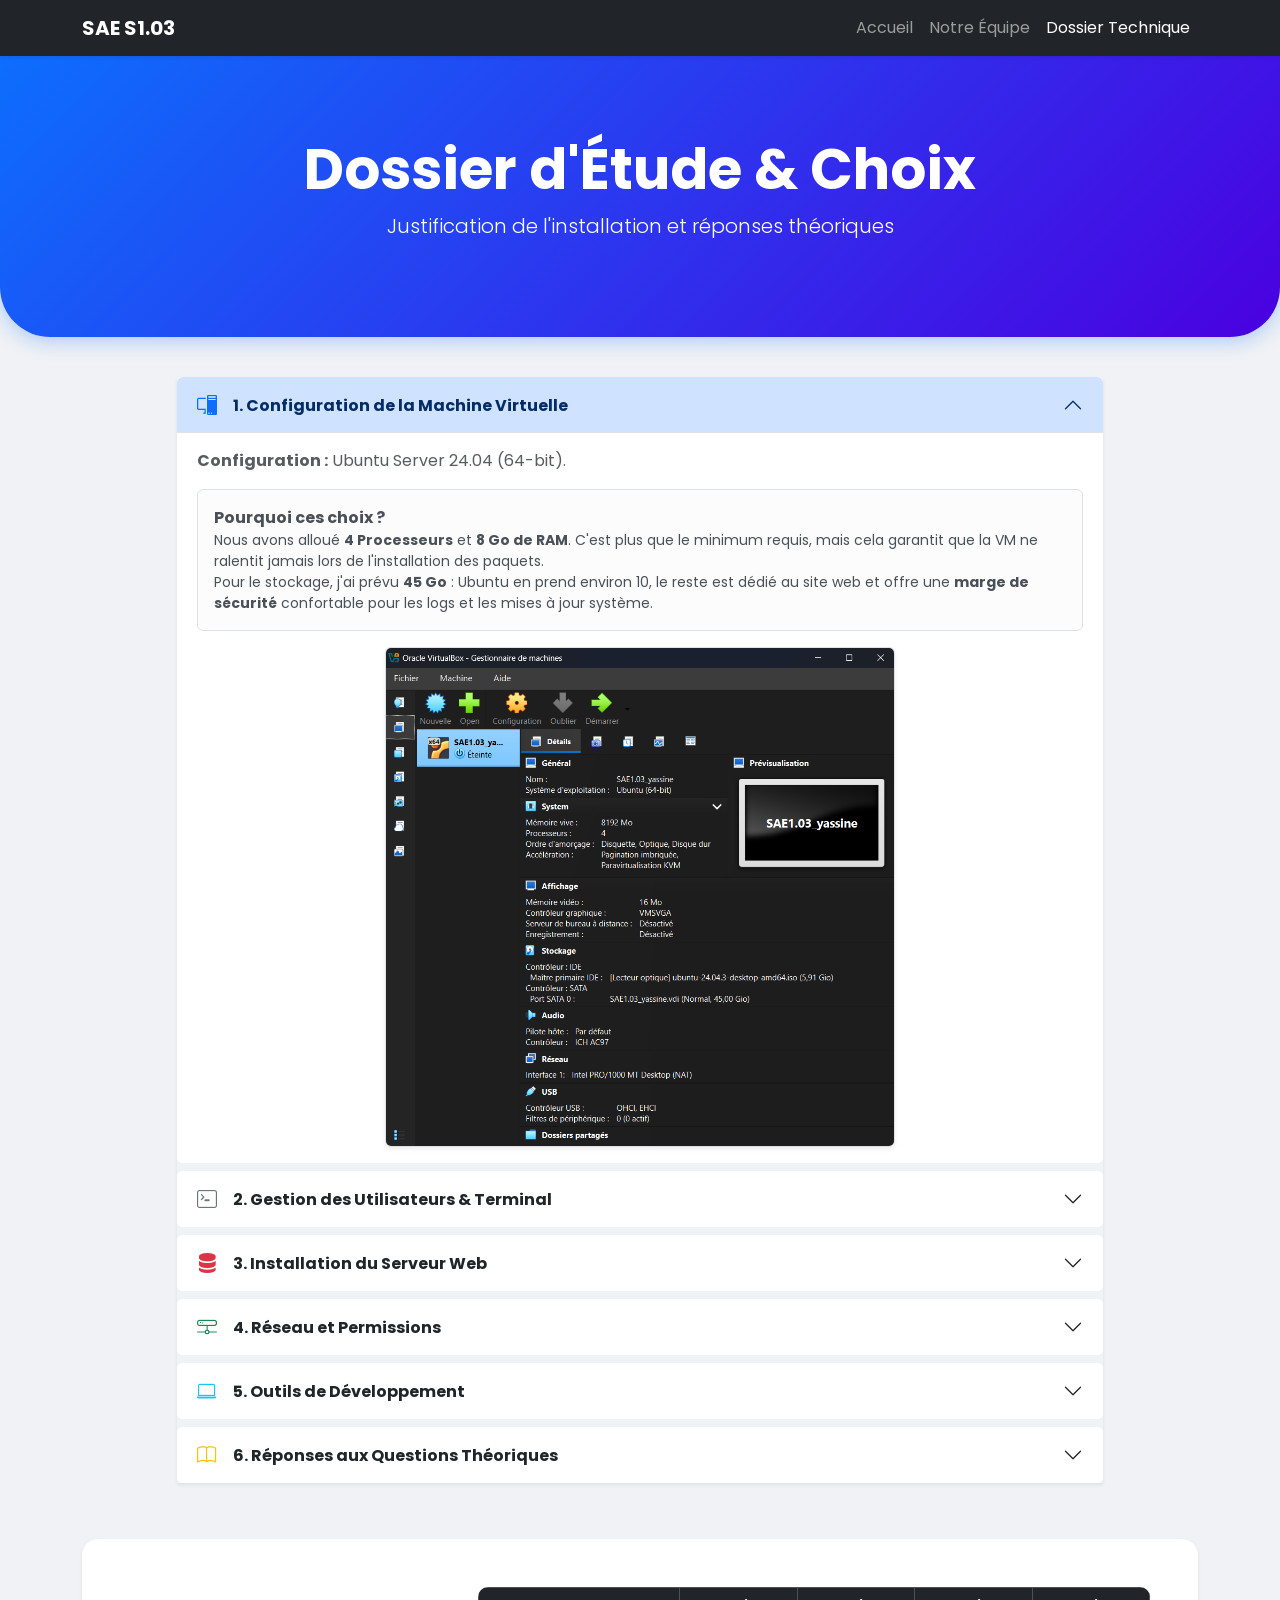
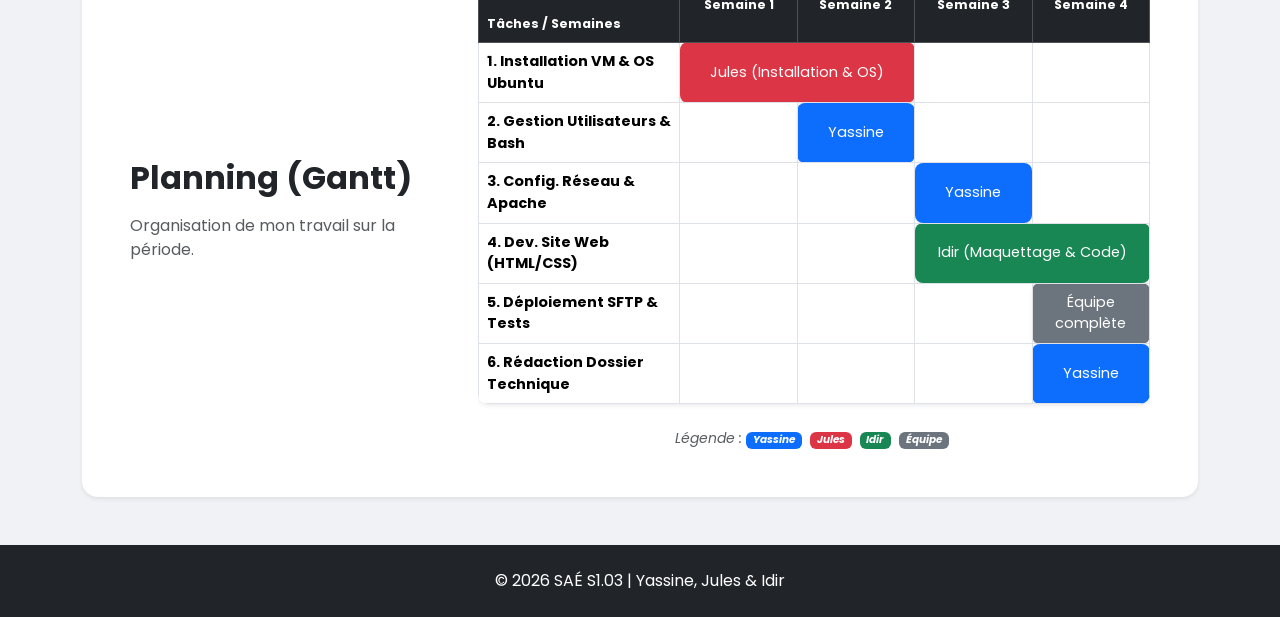
==== technique.html @ 4c3079d6 "Add files via upload" ====
<!DOCTYPE html>
<html lang="fr">
<head>
    <meta charset="UTF-8">
    <title>Dossier Technique - SAE S1.03</title>
    <link href="https://cdn.jsdelivr.net/npm/bootstrap@5.3.0/dist/css/bootstrap.min.css" rel="stylesheet">
    <link rel="stylesheet" href="https://cdn.jsdelivr.net/npm/bootstrap-icons@1.11.0/font/bootstrap-icons.css">
    <link rel="stylesheet" href="style.css">
</head>
<body>

<nav class="navbar navbar-expand-lg navbar-dark bg-dark sticky-top shadow-sm">
    <div class="container">
        <a class="navbar-brand fw-bold" href="index.html">SAE S1.03</a>
        <div class="collapse navbar-collapse">
            <ul class="navbar-nav ms-auto">
                <li class="nav-item"><a class="nav-link" href="index.html">Accueil</a></li>
                <li class="nav-item"><a class="nav-link" href="equipe.html">Notre Équipe</a></li>
                <li class="nav-item"><a class="nav-link active" href="technique.html">Dossier Technique</a></li>
            </ul>
        </div>
    </div>
</nav>

<header class="hero-header text-center">
    <div class="container">
        <h1 class="display-4 fw-bold">Dossier d'Étude & Choix</h1>
        <p class="lead">Justification de l'installation et réponses théoriques</p>
    </div>
</header>

<div class="container">

    <div class="row justify-content-center mb-5">
        <div class="col-lg-10">

            <div class="accordion shadow-sm" id="accordionRapport">

                <div class="accordion-item border-0 mb-2 rounded overflow-hidden">
                    <h2 class="accordion-header" id="headingVM">
                        <button class="accordion-button fw-bold" type="button" data-bs-toggle="collapse" data-bs-target="#collapseVM">
                            <i class="bi bi-pc-display text-primary me-3 fs-5"></i>
                            1. Configuration de la Machine Virtuelle
                        </button>
                    </h2>
                    <div id="collapseVM" class="accordion-collapse collapse show" data-bs-parent="#accordionRapport">
                        <div class="accordion-body bg-white text-muted">
                            <p><strong>Configuration :</strong> Ubuntu Server 24.04 (64-bit).</p>
                            <div class="alert alert-light border">
                                <strong>Pourquoi ces choix ?</strong>
                                <p class="small mb-0">
                                    Nous avons alloué <strong>4 Processeurs</strong> et <strong>8 Go de RAM</strong>. C'est plus que le minimum requis, mais cela garantit que la VM ne ralentit jamais lors de l'installation des paquets. <br>
                                    Pour le stockage, j'ai prévu <strong>45 Go</strong> : Ubuntu en prend environ 10, le reste est dédié au site web et offre une <strong>marge de sécurité</strong> confortable pour les logs et les mises à jour système.
                                </p>
                            </div>
                            <img src="preuve_vm.png" class="img-fluid rounded border shadow-sm img-preuve-fit" alt="Preuve Configuration VM">
                        </div>
                    </div>
                </div>

                <div class="accordion-item border-0 mb-2 rounded overflow-hidden">
                    <h2 class="accordion-header" id="headingSysteme">
                        <button class="accordion-button fw-bold collapsed" type="button" data-bs-toggle="collapse" data-bs-target="#collapseSysteme">
                            <i class="bi bi-terminal text-secondary me-3 fs-5"></i>
                            2. Gestion des Utilisateurs & Terminal
                        </button>
                    </h2>
                    <div id="collapseSysteme" class="accordion-collapse collapse" data-bs-parent="#accordionRapport">
                        <div class="accordion-body bg-white text-muted">
                            <div class="row">
                                <div class="col-md-6">
                                    <h6>Création de l'utilisateur</h6>
                                    <p class="small"><strong>Explication :</strong> C'est dangereux pour la sécurité de rester connecté en "root" tout le temps. Nous avons donc créé un utilisateur standard avec le nom imposé (`trinomeXX`) pour travailler proprement.</p>
                                    <img src="preuve_user.png" class="img-fluid rounded border shadow-sm mb-3" alt="Preuve User">
                                </div>
                                <div class="col-md-6">
                                    <h6>Couleurs du Terminal</h6>
                                    <p class="small"><strong>Explication :</strong> Nous avons modifié le fichier <code>.bashrc</code> pour mettre de la couleur. C'est plus pratique pour voir tout de suite si on est en utilisateur simple ou en admin, et ça évite les erreurs.</p>
                                    <img src="preuve_bash.png" class="img-fluid rounded border shadow-sm" alt="Preuve Bash">
                                </div>
                            </div>
                        </div>
                    </div>
                </div>

                <div class="accordion-item border-0 mb-2 rounded overflow-hidden">
                    <h2 class="accordion-header" id="headingWeb">
                        <button class="accordion-button fw-bold collapsed" type="button" data-bs-toggle="collapse" data-bs-target="#collapseWeb">
                            <i class="bi bi-server text-danger me-3 fs-5"></i>
                            3. Installation du Serveur Web
                        </button>
                    </h2>
                    <div id="collapseWeb" class="accordion-collapse collapse" data-bs-parent="#accordionRapport">
                        <div class="accordion-body bg-white text-muted">
                            <p><strong>Logiciel installé :</strong> Apache2.</p>
                            <div class="alert alert-light border">
                                <strong>A quoi ça sert ?</strong>
                                <p class="small mb-0">C'est le logiciel principal du projet. Il transforme ma machine virtuelle en un vrai serveur web capable d'afficher nos pages HTML. Il a été installé simplement avec la commande <code>apt install</code>.</p>
                            </div>
                            <img src="preuve_install.png" class="img-fluid rounded border shadow-sm img-preuve-fit" alt="Preuve installation Apache">
                        </div>
                    </div>
                </div>

                <div class="accordion-item border-0 mb-2 rounded overflow-hidden">
                    <h2 class="accordion-header" id="headingNetwork">
                        <button class="accordion-button fw-bold collapsed" type="button" data-bs-toggle="collapse" data-bs-target="#collapseNetwork">
                            <i class="bi bi-hdd-network text-success me-3 fs-5"></i>
                            4. Réseau et Permissions
                        </button>
                    </h2>
                    <div id="collapseNetwork" class="accordion-collapse collapse" data-bs-parent="#accordionRapport">
                        <div class="accordion-body bg-white text-muted">
                            <div class="alert alert-light border">
                                <strong>Nos actions :</strong>
                                <ul class="small mb-0">
                                    <li><strong>Mode Pont (Bridge) :</strong> Activé pour que la VM ait une vraie adresse IP sur le réseau local. C'est ce qui permet à Windows de communiquer avec elle.</li>
                                    <li><strong>Commande Chown :</strong> De base, le dossier du site appartient à root. Nous avons dû changer le propriétaire (avec <code>chown</code>) pour avoir le droit de modifier les fichiers HTML.</li>
                                </ul>
                            </div>
                            <img src="preuve_ip.png" class="img-fluid rounded border shadow-sm img-preuve-fit" alt="Preuve IP et Chown">
                        </div>
                    </div>
                </div>

                <div class="accordion-item border-0 mb-2 rounded overflow-hidden">
                    <h2 class="accordion-header" id="headingDev">
                        <button class="accordion-button fw-bold collapsed" type="button" data-bs-toggle="collapse" data-bs-target="#collapseDev">
                            <i class="bi bi-laptop text-info me-3 fs-5"></i>
                            5. Outils de Développement
                        </button>
                    </h2>
                    <div id="collapseDev" class="accordion-collapse collapse" data-bs-parent="#accordionRapport">
                        <div class="accordion-body bg-white text-muted">
                            <p><strong>Outil utilisé :</strong> WebStorm (Windows).</p>
                            <div class="alert alert-light border">
                                <strong>Pourquoi ?</strong>
                                <p class="small mb-0">Coder directement dans le terminal noir de Linux, c'est compliqué. Nous avons configuré une connexion <strong>SFTP</strong> pour pouvoir coder confortablement sur Windows et envoyer les fichiers automatiquement sur le serveur.</p>
                            </div>
                            <img src="preuve_ssh.png" class="img-fluid rounded border shadow-sm img-preuve-fit" alt="Preuve configuration SSH">
                        </div>
                    </div>
                </div>

                <div class="accordion-item border-0 mb-2 rounded overflow-hidden">
                    <h2 class="accordion-header" id="headingTheory">
                        <button class="accordion-button fw-bold collapsed" type="button" data-bs-toggle="collapse" data-bs-target="#collapseTheory">
                            <i class="bi bi-book text-warning me-3 fs-5"></i>
                            6. Réponses aux Questions Théoriques
                        </button>
                    </h2>
                    <div id="collapseTheory" class="accordion-collapse collapse" data-bs-parent="#accordionRapport">
                        <div class="accordion-body bg-white text-muted">
                            <ul class="list-group list-group-flush">
                                <li class="list-group-item">
                                    <strong>1. Définition de la virtualisation :</strong><br>
                                    La virtualisation est une technologie qui permet de créer des versions virtuelles d'une ressource informatique (ordinateur, stockage) à partir d'une seule machine physique. Cela nous a permis d'installer Ubuntu sans toucher à notre Windows principal.
                                </li>
                                <li class="list-group-item">
                                    <strong>2. Différence Émulateur vs Virtualisation :</strong><br>
                                    Un <em>émulateur</em> imite tout le matériel de façon logicielle (c'est lent). La <em>virtualisation</em> utilise directement la puissance réelle du processeur (c'est rapide et performant).
                                </li>
                                <li class="list-group-item">
                                    <strong>3. Type de virtualisation (VirtualBox) :</strong><br>
                                    VirtualBox est un hyperviseur de <strong>Type 2</strong> (Hosted). Il s'installe comme une application classique sur notre système d'exploitation hôte (Windows), contrairement aux hyperviseurs de Type 1 (Bare-metal) qui s'installent directement sur le matériel.
                                </li>
                                <li class="list-group-item">
                                    <strong>4. Sauvegarde de la VM :</strong><br>
                                    La machine virtuelle est stockée sous forme de fichiers (principalement un disque virtuel <code>.vdi</code>). Ces fichiers sont sauvegardés localement sur le disque dur de l'ordinateur hôte (dans le dossier Utilisateur de Windows).
                                </li>
                            </ul>
                        </div>
                    </div>
                </div>
            </div>
        </div>
    </div>

    <div class="card border-0 shadow-sm p-5 mb-5 rounded-4">
        <div class="row align-items-center">
            <div class="col-lg-4">
                <h2 class="fw-bold mb-3">Planning (Gantt)</h2>
                <p class="text-muted">Organisation de mon travail sur la période.</p>
            </div>
            <div class="col-lg-8">
                <div class="table-responsive">
                    <table class="table table-bordered text-center align-middle shadow-sm" style="font-size: 0.9rem;">
                        <thead class="table-dark small">
                        <tr>
                            <th style="width: 30%; text-align: left;">Tâches / Semaines</th>
                            <th style="width: 17.5%;">Semaine 1<br><small class="text-muted">Découverte</small></th>
                            <th style="width: 17.5%;">Semaine 2<br><small class="text-muted">Install.</small></th>
                            <th style="width: 17.5%;">Semaine 3<br><small class="text-muted">Config.</small></th>
                            <th style="width: 17.5%;">Semaine 4<br><small class="text-muted">Rendu</small></th>
                        </tr>
                        </thead>
                        <tbody>
                        <tr>
                            <td class="fw-bold text-start">1. Installation VM & OS Ubuntu</td>
                            <td class="bg-danger text-white rounded-3 shadow-sm" colspan="2">Jules (Installation & OS)</td>
                            <td></td>
                            <td></td>
                        </tr>
                        <tr>
                            <td class="fw-bold text-start">2. Gestion Utilisateurs & Bash</td>
                            <td></td>
                            <td class="bg-primary text-white rounded-3 shadow-sm">Yassine</td>
                            <td></td>
                            <td></td>
                        </tr>
                        <tr>
                            <td class="fw-bold text-start">3. Config. Réseau & Apache</td>
                            <td></td>
                            <td></td>
                            <td class="bg-primary text-white rounded-3 shadow-sm">Yassine</td>
                            <td></td>
                        </tr>
                        <tr>
                            <td class="fw-bold text-start">4. Dev. Site Web (HTML/CSS)</td>
                            <td></td>
                            <td></td>
                            <td class="bg-success text-white rounded-3 shadow-sm" colspan="2">Idir (Maquettage & Code)</td>
                        </tr>
                        <tr>
                            <td class="fw-bold text-start">5. Déploiement SFTP & Tests</td>
                            <td></td>
                            <td></td>
                            <td></td>
                            <td class="bg-secondary text-white rounded-3 shadow-sm">Équipe complète</td>
                        </tr>
                        <tr>
                            <td class="fw-bold text-start">6. Rédaction Dossier Technique</td>
                            <td></td>
                            <td></td>
                            <td></td>
                            <td class="bg-primary text-white rounded-3 shadow-sm">Yassine</td>
                        </tr>
                        </tbody>
                    </table>
                </div>
                <div class="mt-2 small text-muted fst-italic text-center">
                    Légende : <span class="badge bg-primary me-1">Yassine</span> <span class="badge bg-danger me-1">Jules</span> <span class="badge bg-success me-1">Idir</span> <span class="badge bg-secondary me-1">Équipe</span>
                </div>
            </div>
        </div>
    </div>

</div>

<footer class="text-white text-center py-4">
    <p class="mb-0">© 2026 SAÉ S1.03 | Yassine, Jules & Idir</p>
</footer>

<script src="https://cdn.jsdelivr.net/npm/bootstrap@5.3.0/dist/js/bootstrap.bundle.min.js"></script>
</body>
</html>
---- style.css ----
@import url('https://fonts.googleapis.com/css2?family=Poppins:wght@300;400;600;700&display=swap');

body {
    font-family: 'Poppins', sans-serif;
    background-color: #f0f2f5;
    color: #333;
    min-height: 100vh;
    display: flex;
    flex-direction: column;
}

footer {
    margin-top: auto;
    background: #212529;
}

.hero-header {
    background: linear-gradient(135deg, #0d6efd 0%, #4a00e0 100%);
    color: white;
    padding: 80px 0;
    margin-bottom: 40px;
    box-shadow: 0 4px 20px rgba(13, 110, 253, 0.3);
    border-bottom-left-radius: 50px;
    border-bottom-right-radius: 50px;
}

.tech-card, .team-card, .info-card {
    border: none;
    border-radius: 20px;
    background: white;
    box-shadow: 0 10px 30px rgba(0,0,0,0.05);
    transition: transform 0.3s ease, box-shadow 0.3s ease;
    height: 100%;
}

.tech-card:hover, .team-card:hover, .info-card:hover {
    transform: translateY(-10px);
    box-shadow: 0 15px 35px rgba(0,0,0,0.1);
}

.img-preuve-fit {
    display: block;
    margin: 0 auto;
    max-height: 500px;
    width: auto;
    max-width: 100%;
}

.table {
    background-color: white;
    border-radius: 10px;
    overflow: hidden;
}
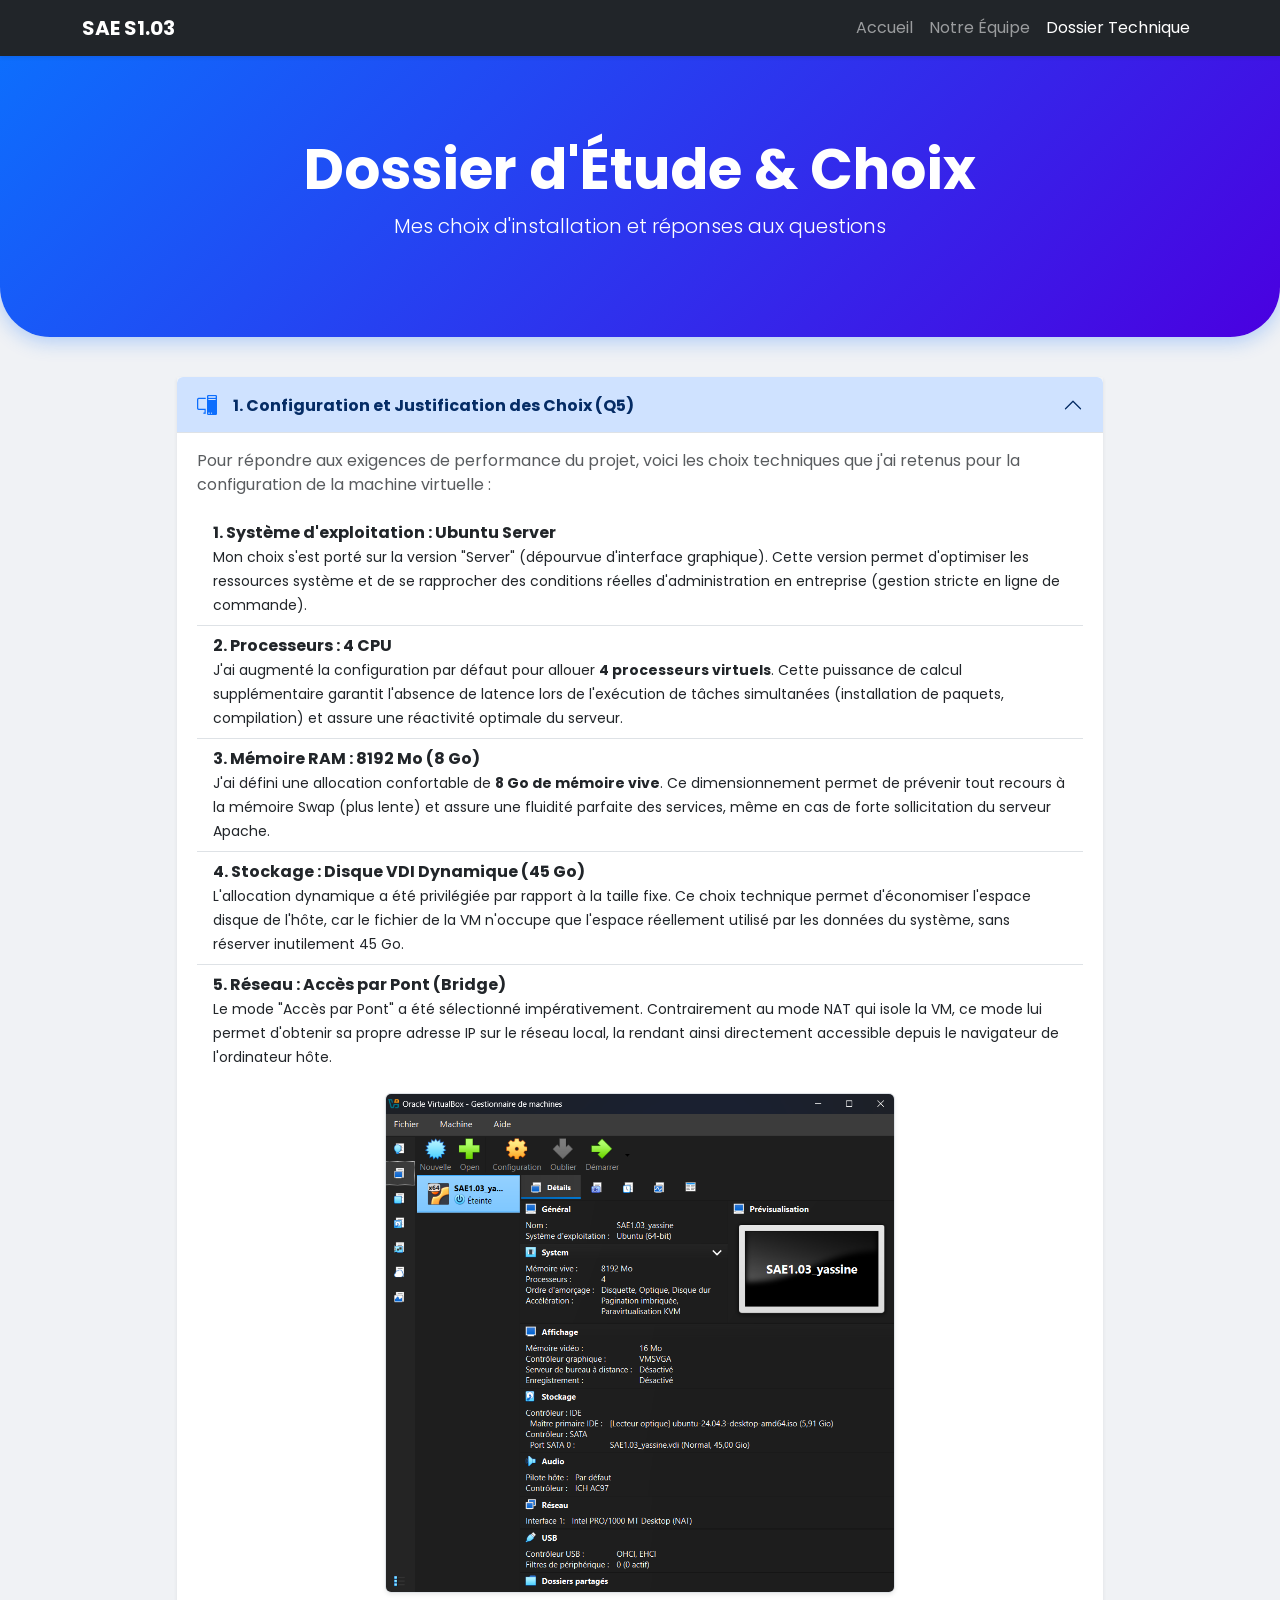
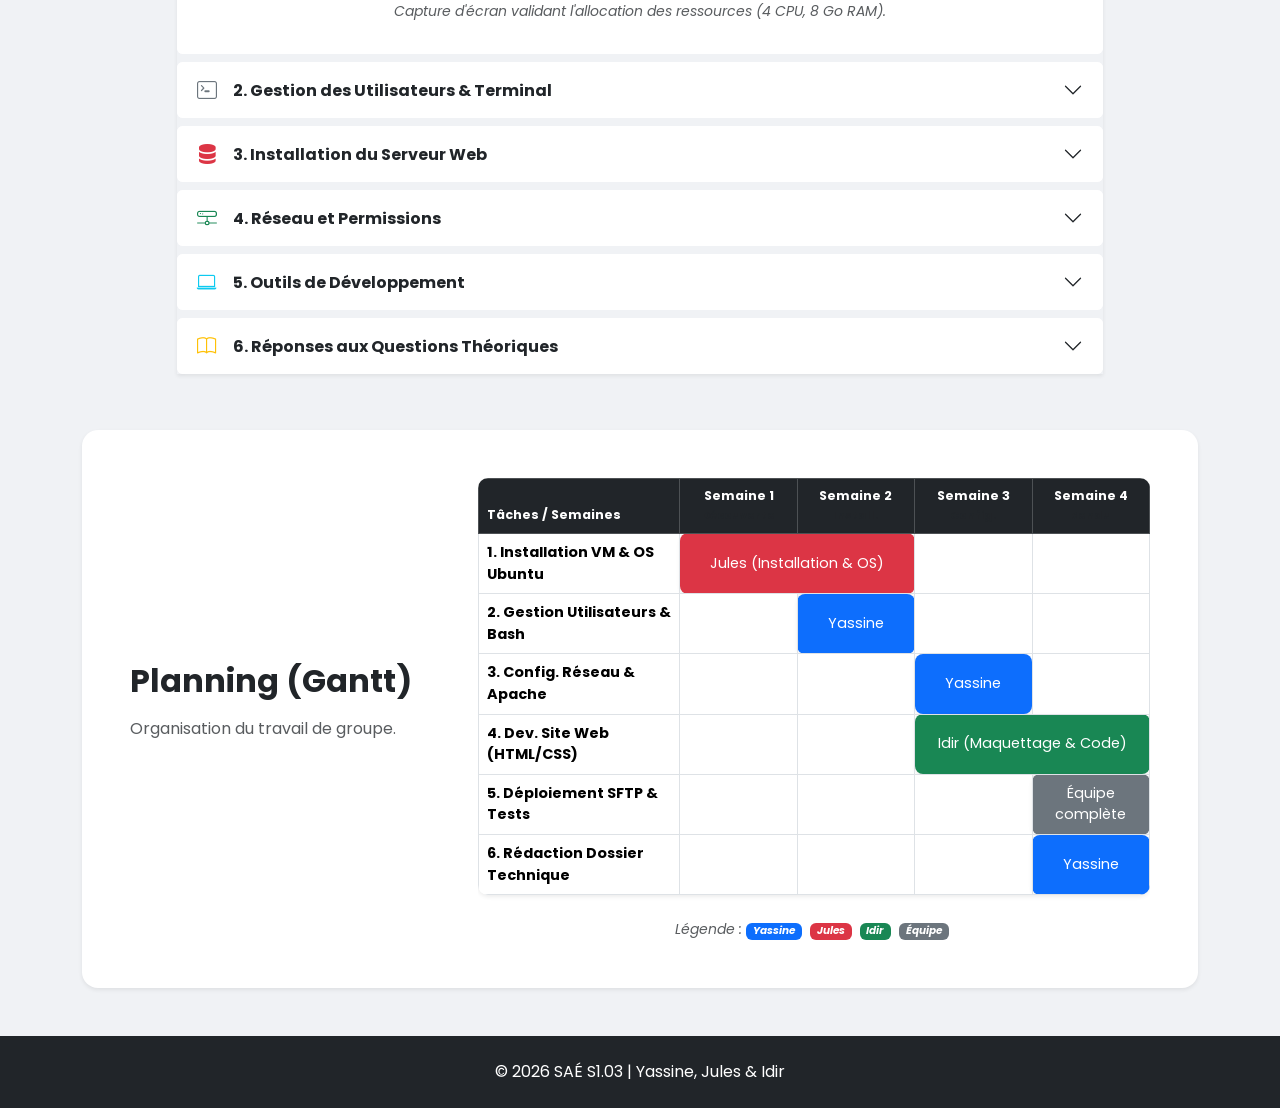
==== commit f1c80f22: "Add files via upload" ====
--- a/technique.html
+++ b/technique.html
@@ -25,7 +25,7 @@
 <header class="hero-header text-center">
     <div class="container">
         <h1 class="display-4 fw-bold">Dossier d'Étude & Choix</h1>
-        <p class="lead">Justification de l'installation et réponses théoriques</p>
+        <p class="lead">Mes choix d'installation et réponses aux questions</p>
     </div>
 </header>
 
@@ -40,20 +40,40 @@
                     <h2 class="accordion-header" id="headingVM">
                         <button class="accordion-button fw-bold" type="button" data-bs-toggle="collapse" data-bs-target="#collapseVM">
                             <i class="bi bi-pc-display text-primary me-3 fs-5"></i>
-                            1. Configuration de la Machine Virtuelle
+                            1. Configuration et Justification des Choix (Q5)
                         </button>
                     </h2>
                     <div id="collapseVM" class="accordion-collapse collapse show" data-bs-parent="#accordionRapport">
                         <div class="accordion-body bg-white text-muted">
-                            <p><strong>Configuration :</strong> Ubuntu Server 24.04 (64-bit).</p>
-                            <div class="alert alert-light border">
-                                <strong>Pourquoi ces choix ?</strong>
-                                <p class="small mb-0">
-                                    Nous avons alloué <strong>4 Processeurs</strong> et <strong>8 Go de RAM</strong>. C'est plus que le minimum requis, mais cela garantit que la VM ne ralentit jamais lors de l'installation des paquets. <br>
-                                    Pour le stockage, j'ai prévu <strong>45 Go</strong> : Ubuntu en prend environ 10, le reste est dédié au site web et offre une <strong>marge de sécurité</strong> confortable pour les logs et les mises à jour système.
-                                </p>
-                            </div>
-                            <img src="preuve_vm.png" class="img-fluid rounded border shadow-sm img-preuve-fit" alt="Preuve Configuration VM">
+                            <p>Pour répondre aux exigences de performance du projet, voici les choix techniques que j'ai retenus pour la configuration de la machine virtuelle :</p>
+
+                            <ul class="list-group list-group-flush mb-3">
+                                <li class="list-group-item">
+                                    <strong>1. Système d'exploitation : Ubuntu Server</strong><br>
+                                    <span class="small">Mon choix s'est porté sur la version "Server" (dépourvue d'interface graphique). Cette version permet d'optimiser les ressources système et de se rapprocher des conditions réelles d'administration en entreprise (gestion stricte en ligne de commande).</span>
+                                </li>
+                                <li class="list-group-item">
+                                    <strong>2. Processeurs : 4 CPU</strong><br>
+                                    <span class="small">J'ai augmenté la configuration par défaut pour allouer <strong>4 processeurs virtuels</strong>. Cette puissance de calcul supplémentaire garantit l'absence de latence lors de l'exécution de tâches simultanées (installation de paquets, compilation) et assure une réactivité optimale du serveur.</span>
+                                </li>
+                                <li class="list-group-item">
+                                    <strong>3. Mémoire RAM : 8192 Mo (8 Go)</strong><br>
+                                    <span class="small">J'ai défini une allocation confortable de <strong>8 Go de mémoire vive</strong>. Ce dimensionnement permet de prévenir tout recours à la mémoire Swap (plus lente) et assure une fluidité parfaite des services, même en cas de forte sollicitation du serveur Apache.</span>
+                                </li>
+                                <li class="list-group-item">
+                                    <strong>4. Stockage : Disque VDI Dynamique (45 Go)</strong><br>
+                                    <span class="small">L'allocation dynamique a été privilégiée par rapport à la taille fixe. Ce choix technique permet d'économiser l'espace disque de l'hôte, car le fichier de la VM n'occupe que l'espace réellement utilisé par les données du système, sans réserver inutilement 45 Go.</span>
+                                </li>
+                                <li class="list-group-item">
+                                    <strong>5. Réseau : Accès par Pont (Bridge)</strong><br>
+                                    <span class="small">Le mode "Accès par Pont" a été sélectionné impérativement. Contrairement au mode NAT qui isole la VM, ce mode lui permet d'obtenir sa propre adresse IP sur le réseau local, la rendant ainsi directement accessible depuis le navigateur de l'ordinateur hôte.</span>
+                                </li>
+                            </ul>
+
+                            <div class="text-center">
+                                <img src="preuve_vm.png" class="img-fluid rounded border shadow-sm img-preuve-fit mb-2" alt="Preuve Configuration VM">
+                                <p class="small text-muted fst-italic">Capture d'écran validant l'allocation des ressources (4 CPU, 8 Go RAM).</p>
+                            </div>
                         </div>
                     </div>
                 </div>
@@ -70,12 +90,12 @@
                             <div class="row">
                                 <div class="col-md-6">
                                     <h6>Création de l'utilisateur</h6>
-                                    <p class="small"><strong>Explication :</strong> C'est dangereux pour la sécurité de rester connecté en "root" tout le temps. Nous avons donc créé un utilisateur standard avec le nom imposé (`trinomeXX`) pour travailler proprement.</p>
+                                    <p class="small">Pour la sécurité, il ne faut jamais travailler en tant que "root" (le super-administrateur). J'ai donc créé un utilisateur standard avec mon nom de groupe pour administrer le serveur proprement (via la commande <code>sudo</code>).</p>
                                     <img src="preuve_user.png" class="img-fluid rounded border shadow-sm mb-3" alt="Preuve User">
                                 </div>
                                 <div class="col-md-6">
                                     <h6>Couleurs du Terminal</h6>
-                                    <p class="small"><strong>Explication :</strong> Nous avons modifié le fichier <code>.bashrc</code> pour mettre de la couleur. C'est plus pratique pour voir tout de suite si on est en utilisateur simple ou en admin, et ça évite les erreurs.</p>
+                                    <p class="small">J'ai modifié le fichier <code>.bashrc</code> pour ajouter de la couleur à l'invite de commande. C'est pratique pour identifier immédiatement qui est connecté et cela rend le terminal plus lisible et agréable.</p>
                                     <img src="preuve_bash.png" class="img-fluid rounded border shadow-sm" alt="Preuve Bash">
                                 </div>
                             </div>
@@ -94,8 +114,8 @@
                         <div class="accordion-body bg-white text-muted">
                             <p><strong>Logiciel installé :</strong> Apache2.</p>
                             <div class="alert alert-light border">
-                                <strong>A quoi ça sert ?</strong>
-                                <p class="small mb-0">C'est le logiciel principal du projet. Il transforme ma machine virtuelle en un vrai serveur web capable d'afficher nos pages HTML. Il a été installé simplement avec la commande <code>apt install</code>.</p>
+                                <strong>À quoi ça sert ?</strong>
+                                <p class="small mb-0">Apache est le serveur HTTP le plus utilisé. C'est le logiciel qui écoute les requêtes sur le port 80 et renvoie mes fichiers HTML. Je l'ai installé et activé avec la commande <code>apt install apache2</code>.</p>
                             </div>
                             <img src="preuve_install.png" class="img-fluid rounded border shadow-sm img-preuve-fit" alt="Preuve installation Apache">
                         </div>
@@ -112,10 +132,10 @@
                     <div id="collapseNetwork" class="accordion-collapse collapse" data-bs-parent="#accordionRapport">
                         <div class="accordion-body bg-white text-muted">
                             <div class="alert alert-light border">
-                                <strong>Nos actions :</strong>
+                                <strong>Mes actions :</strong>
                                 <ul class="small mb-0">
-                                    <li><strong>Mode Pont (Bridge) :</strong> Activé pour que la VM ait une vraie adresse IP sur le réseau local. C'est ce qui permet à Windows de communiquer avec elle.</li>
-                                    <li><strong>Commande Chown :</strong> De base, le dossier du site appartient à root. Nous avons dû changer le propriétaire (avec <code>chown</code>) pour avoir le droit de modifier les fichiers HTML.</li>
+                                    <li><strong>Mode Pont (Bridge) :</strong> Comme expliqué précédemment, ce réglage permet à la VM d'être accessible sur le réseau local, simulant ainsi un serveur physique.</li>
+                                    <li><strong>Changer les droits (Chown) :</strong> Par défaut, le dossier <code>/var/www/html</code> appartient à root. J'ai utilisé la commande <code>chown</code> pour m'attribuer la propriété du dossier et pouvoir modifier les fichiers sans erreur de permission.</li>
                                 </ul>
                             </div>
                             <img src="preuve_ip.png" class="img-fluid rounded border shadow-sm img-preuve-fit" alt="Preuve IP et Chown">
@@ -132,10 +152,10 @@
                     </h2>
                     <div id="collapseDev" class="accordion-collapse collapse" data-bs-parent="#accordionRapport">
                         <div class="accordion-body bg-white text-muted">
-                            <p><strong>Outil utilisé :</strong> WebStorm (Windows).</p>
+                            <p><strong>Outil utilisé :</strong> WebStorm sur Windows.</p>
                             <div class="alert alert-light border">
                                 <strong>Pourquoi ?</strong>
-                                <p class="small mb-0">Coder directement dans le terminal noir de Linux, c'est compliqué. Nous avons configuré une connexion <strong>SFTP</strong> pour pouvoir coder confortablement sur Windows et envoyer les fichiers automatiquement sur le serveur.</p>
+                                <p class="small mb-0">L'édition de code directement dans le terminal Linux étant fastidieuse, j'ai configuré une connexion SFTP sur WebStorm. Cela me permet de développer confortablement sur Windows et de synchroniser les fichiers instantanément sur le serveur.</p>
                             </div>
                             <img src="preuve_ssh.png" class="img-fluid rounded border shadow-sm img-preuve-fit" alt="Preuve configuration SSH">
                         </div>
@@ -152,26 +172,37 @@
                     <div id="collapseTheory" class="accordion-collapse collapse" data-bs-parent="#accordionRapport">
                         <div class="accordion-body bg-white text-muted">
                             <ul class="list-group list-group-flush">
+
                                 <li class="list-group-item">
                                     <strong>1. Définition de la virtualisation :</strong><br>
-                                    La virtualisation est une technologie qui permet de créer des versions virtuelles d'une ressource informatique (ordinateur, stockage) à partir d'une seule machine physique. Cela nous a permis d'installer Ubuntu sans toucher à notre Windows principal.
-                                </li>
+                                    C'est une technologie permettant de créer des versions virtuelles de ressources informatiques (ordinateur, stockage). Elle permet de faire fonctionner plusieurs systèmes d'exploitation (comme Ubuntu) sur une seule machine physique hôte, en partageant les ressources matérielles.
+                                </li>
+
                                 <li class="list-group-item">
                                     <strong>2. Différence Émulateur vs Virtualisation :</strong><br>
-                                    Un <em>émulateur</em> imite tout le matériel de façon logicielle (c'est lent). La <em>virtualisation</em> utilise directement la puissance réelle du processeur (c'est rapide et performant).
-                                </li>
+                                    Un <em>émulateur</em> imite le matériel de façon logicielle (traduction d'instructions), ce qui est lent. La <em>virtualisation</em> utilise directement le processeur physique grâce à l'hyperviseur, offrant des performances quasi-natives.
+                                </li>
+
                                 <li class="list-group-item">
                                     <strong>3. Type de virtualisation (VirtualBox) :</strong><br>
-                                    VirtualBox est un hyperviseur de <strong>Type 2</strong> (Hosted). Il s'installe comme une application classique sur notre système d'exploitation hôte (Windows), contrairement aux hyperviseurs de Type 1 (Bare-metal) qui s'installent directement sur le matériel.
-                                </li>
-                                <li class="list-group-item">
-                                    <strong>4. Sauvegarde de la VM :</strong><br>
-                                    La machine virtuelle est stockée sous forme de fichiers (principalement un disque virtuel <code>.vdi</code>). Ces fichiers sont sauvegardés localement sur le disque dur de l'ordinateur hôte (dans le dossier Utilisateur de Windows).
-                                </li>
+                                    VirtualBox est un hyperviseur de <strong>Type 2 (Hosted)</strong>. Il s'installe comme une application classique sur un système d'exploitation existant (Windows). À l'inverse, un hyperviseur de Type 1 (Bare-metal) s'installerait directement sur le matériel sans OS intermédiaire.
+                                </li>
+
+                                <li class="list-group-item">
+                                    <strong>4. Où est sauvegardée la VM ?</strong><br>
+                                    La machine virtuelle est stockée localement sur mon disque dur physique, généralement dans le dossier utilisateur. Elle se compose de fichiers de configuration (<code>.vbox</code>) et de disque virtuel (<code>.vdi</code>).
+                                </li>
+
+                                <li class="list-group-item bg-light border-start border-4 border-primary">
+                                    <strong>5. Justification des choix techniques :</strong><br>
+                                    J'ai détaillé et justifié l'intégralité de mes choix techniques (OS Serveur, RAM, Processeurs, Réseau Bridge) dans la partie <strong><a href="#headingVM" class="text-decoration-none">1. Configuration et Justification</a></strong> située au début de ce dossier, appuyée par les captures d'écran.
+                                </li>
+
                             </ul>
                         </div>
                     </div>
                 </div>
+
             </div>
         </div>
     </div>
@@ -180,7 +211,7 @@
         <div class="row align-items-center">
             <div class="col-lg-4">
                 <h2 class="fw-bold mb-3">Planning (Gantt)</h2>
-                <p class="text-muted">Organisation de mon travail sur la période.</p>
+                <p class="text-muted">Organisation du travail de groupe.</p>
             </div>
             <div class="col-lg-8">
                 <div class="table-responsive">
